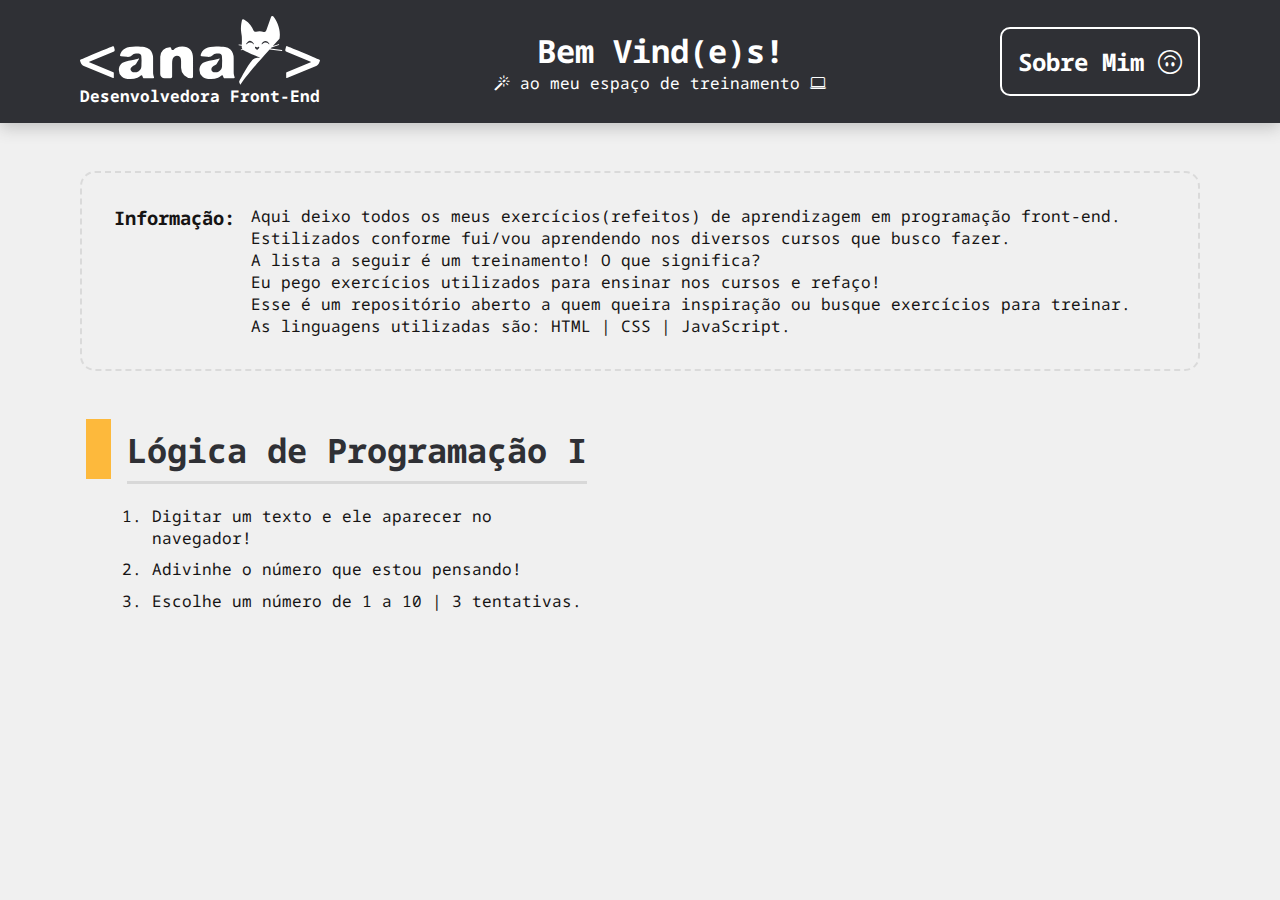
==== index.html @ 87edaaba "alterado ok" ====
<!DOCTYPE html>
<html lang="pt-br">
    <head>
        <meta charset="UTF-8">
        <meta http-equiv="X-UA-Compatible" content="IE=edge">
        <meta name="viewport" content="width=device-width, initial-scale=1">
        <title>Componentes de estudos!</title>
        <link rel="stylesheet" type="text/css" href="style.css">
        <link rel="shortcut icon" href="img/minha_logoDev.svg" />
        <link rel="stylesheet" href="https://cdn.jsdelivr.net/npm/bootstrap-icons@1.6.1/font/bootstrap-icons.css">
    </head>
    <body>
        <header class="header">
            <nav class="menu">

            </nav>
            <div class="header_itens">
                <div class="logo_pessoal">
                    <svg xmlns="http://www.w3.org/2000/svg" id="Layer_1" data-name="Layer 1" viewBox="0 0 716.2 253.9">
                        <path class="cls-2" d="M42.4,158.1l72.2-29.6h.1a6.1,6.1,0,0,0,3.5-7.2l-2.1-8.2c0-1.2-1.7-2-2.8-1.5l-1.2.5c-1.4.6-97.3,39.8-97.3,41.2s3.4,14.4,11.4,17.4l87.1,35.8a1.8,1.8,0,0,0,2.4-1.6V191.4a2.2,2.2,0,0,0-1.4-2L42.4,159.6A.8.8,0,0,1,42.4,158.1Z" transform="translate(-14.8 -21.5)"/><path class="cls-2" d="M198.1,166.4V169a24.2,24.2,0,0,1-2.1,10.8,17.4,17.4,0,0,1-7.2,7,22.4,22.4,0,0,1-11.1,2.9c-3.8,0-6.6-.9-8.6-2.7a9.1,9.1,0,0,1,.1-13.4c1.9-1.8,5.9-4.1,12.2-8h0l1.9-2.9c.6-1,7.6-11.4,7.6-13.3a2.9,2.9,0,0,0,0-1c-.1-.4-2.7.5-3.1.6l-2.2.7c-4,1-12.6,2.9-25.9,5.6-11.1,2.2-18.8,5.6-22.9,10.1s-6.2,10.3-6.2,17.4a24.4,24.4,0,0,0,8.6,18.9c5.7,5.1,14.1,7.7,25.2,7.7a57.1,57.1,0,0,0,21.9-3.9,40.1,40.1,0,0,0,10-6.1,2.9,2.9,0,0,1,4.7,1.3l.4,1.1a27.2,27.2,0,0,0,1.7,3.9,2.9,2.9,0,0,0,2.6,1.6h27.1a2.9,2.9,0,0,0,2.7-4,26.8,26.8,0,0,1-1.8-5.5,46,46,0,0,1-.8-10.2V146.7a39.3,39.3,0,0,0-2.7-13.8,25.7,25.7,0,0,0-7.1-11.1,33,33,0,0,0-16.1-7.5c-6.5-1.2-15.1-1.8-25.7-1.8a107.5,107.5,0,0,0-18.5,1.5c-5.7,1-10.2,2.4-13.4,4.2a31.2,31.2,0,0,0-10.5,8.9,34.8,34.8,0,0,0-4.7,10.6,2.9,2.9,0,0,0,2.5,3.7l18.2,1.9a19.6,19.6,0,0,0,16.3-5.5,9.1,9.1,0,0,1,1.6-1.3c2.9-1.9,7.3-2.8,13.1-2.8s7.7.8,9.5,2.6l.9,1c2,2.9-.6-2.2,1.3,2.6.2.7-.4-.7,0,0s-.3-.8,0,0,.9,12.3.9,13.3" transform="translate(-14.8 -21.5)"/><path class="cls-2" d="M633.7,112.1l-1.3-.5a2,2,0,0,0-2.7,1.5l-2.2,8.2a6.2,6.2,0,0,0,3.6,7.2h0l72.2,29.6a.8.8,0,0,1,0,1.5l-71.9,29.8a2.3,2.3,0,0,0-1.3,2v13.5a1.7,1.7,0,0,0,2.3,1.6l87.2-35.8c7.9-3,11.4-16.1,11.4-17.4S635,112.7,633.7,112.1Z" transform="translate(-14.8 -21.5)"/><path class="cls-2" d="M617.4,122.6l-34.1-4,3-3.3,22-7a.9.9,0,0,0,.7-1.3l-.2-.8a1.1,1.1,0,0,0-1.4-.7l-17.1,5.4,19.1-20.7a4.4,4.4,0,0,0,1-2.2,78.3,78.3,0,0,0,.8-11.1c0-23.5-10.6-42.2-19.2-53.8a4.1,4.1,0,0,0-7.1,1.1L570.6,65.1a6.1,6.1,0,0,1-7.5,3.8h0a47.1,47.1,0,0,0-22.9-.5,6.7,6.7,0,0,1-7.6-3.8c-4.2-9.6-12-22.4-26.2-30.9l-2.3-1.4a4.3,4.3,0,0,0-6.2,3c-2.4,12.8-2.3,13.2-2.9,24.7-.1,3.3,1.6,16.1,2.3,19.4s.8,14.6.3,28l-8.5-1.2c-.5-.1-.9.3-.9.9v.8c-.1.6.2,1.1.7,1.1l8.7,1.3c-.1,1.9-.2,3.8-.2,5.8a.4.4,0,0,1,.6.3l.5,1.8a8,8,0,0,0,.8,1.6l-4.2,1.7a1.1,1.1,0,0,0-.5,1.2l.2.7a.7.7,0,0,0,.9.6l5-2,.9.9c1.5,1.5,36.5,17.3,50,23a.4.4,0,1,1-.3.8l-1.6-.3c-3.2-.7-12.4,0-17.8,4.4-13.8,11.3-37.2,57.8-41.7,65.2a3.5,3.5,0,0,0-.4,2.2,15.8,15.8,0,0,0,4.3,8.1c6.9-12.6,31.1-43.6,86.5-104.7l36.5,4.3a1.2,1.2,0,0,0,1.3-1.1v-.9A1.2,1.2,0,0,0,617.4,122.6Zm-83.6-17.8c0,1-1,1.5-1.6.9l-2-2.1a16.9,16.9,0,0,0-3.5-2.2,11.1,11.1,0,0,0-4.6-1.1c-3.4,0-6.7,1.8-10.1,5.3-.6.7-1.5.2-1.5-.8a1.1,1.1,0,0,1,.2-.8,27.5,27.5,0,0,1,5.1-5.6,9.5,9.5,0,0,1,11.9-.6,25.1,25.1,0,0,1,5.8,6.2,1.1,1.1,0,0,1,.3.8Zm15.7,12c-.4,1.5-1.9,1.7-4.8,4.4a10.6,10.6,0,0,0-1.5,1.4h0l-1.3-1.3c-2.9-2.7-4.4-2.9-4.8-4.4a3,3,0,0,1,1.1-3.4c1.4-.7,3.3.8,3.7,1.1l1,1.2a.5.5,0,0,0,.6.1l1.2-1.3c.4-.3,2.3-1.8,3.7-1.1A3,3,0,0,1,549.5,116.8Zm18.8-16.5c-3.4,0-6.7,1.8-10.1,5.3-.6.7-1.6.2-1.6-.8a1.1,1.1,0,0,1,.3-.8,22.7,22.7,0,0,1,5.1-5.6,9.9,9.9,0,0,1,6.3-2.4,9.5,9.5,0,0,1,5.5,1.8,23.6,23.6,0,0,1,5.9,6.2,1.1,1.1,0,0,1,.2.8h0c0,1-.9,1.5-1.5.9a20.2,20.2,0,0,0-2.1-2.1,12.9,12.9,0,0,0-3.5-2.2A10.6,10.6,0,0,0,568.3,100.3Z" transform="translate(-14.8 -21.5)"/><path class="cls-2" d="M282.9,114.6h0a4.3,4.3,0,0,1,4.3,4.3h0a4.3,4.3,0,0,0,7.2,3.2,37.9,37.9,0,0,1,7.8-5.6,40.1,40.1,0,0,1,18.5-4c9.8,0,17.5,3,23.1,8.8s8.3,14.9,8.3,27.1V203a4.3,4.3,0,0,1-4.3,4.3h0a31.5,31.5,0,0,1-31.4-31.4V156.3c0-5.8-1-9.9-3.2-12.3s-5.2-3.6-9.1-3.6a12.6,12.6,0,0,0-10.4,4.9c-2.7,3.2-4,9.1-4,17.5V203a4.3,4.3,0,0,1-4.3,4.3H267a12.8,12.8,0,0,1-12.8-12.8V143.4A28.7,28.7,0,0,1,282.9,114.6Z" transform="translate(-14.8 -21.5)"/><path class="cls-2" d="M438.7,166.4V169a24.2,24.2,0,0,1-2.1,10.8,17.7,17.7,0,0,1-7.3,7,22,22,0,0,1-11,2.9c-3.8,0-6.6-.9-8.6-2.7a8.9,8.9,0,0,1-2.9-6.8,9.1,9.1,0,0,1,2.9-6.6c2-1.8,5.9-4.1,12.3-8h0l1.9-2.9c.6-1,7.6-11.4,7.6-13.3v-1c-.1-.4-2.7.5-3.1.6l-2.2.7c-4,1-12.6,2.9-26,5.6-11.1,2.2-18.7,5.6-22.8,10.1s-6.2,10.3-6.2,17.4a24.4,24.4,0,0,0,8.6,18.9c5.7,5.1,14.1,7.7,25.2,7.7a56.2,56.2,0,0,0,21.8-3.9,38.9,38.9,0,0,0,10.1-6.1,3,3,0,0,1,4.7,1.3l.3,1.1a29.9,29.9,0,0,0,1.8,3.9,2.9,2.9,0,0,0,2.6,1.6h27.1a2.9,2.9,0,0,0,2.7-4,26.8,26.8,0,0,1-1.8-5.5,45,45,0,0,1-.9-10.2V146.7a39,39,0,0,0-2.6-13.8,25.7,25.7,0,0,0-7.1-11.1,32.9,32.9,0,0,0-16.2-7.5c-6.4-1.2-15-1.8-25.6-1.8a106.6,106.6,0,0,0-18.5,1.5,44.9,44.9,0,0,0-13.5,4.2,30.8,30.8,0,0,0-10.4,8.9,34.8,34.8,0,0,0-4.7,10.6,2.9,2.9,0,0,0,2.5,3.7l18.2,1.9a19.6,19.6,0,0,0,16.3-5.5,6.5,6.5,0,0,1,1.6-1.3c2.9-1.9,7.3-2.8,13.1-2.8s7.7.8,9.5,2.6a3.9,3.9,0,0,1,.8,1c2.1,2.9-.6-2.2,1.3,2.6h0c.4.7-.3-.8,0,0s1,12.3,1,13.3" transform="translate(-14.8 -21.5)"/>
                    </svg>
                    <h1>Desenvolvedora Front-End</h1>
                </div>
                <div class="titulo_page">
                    <h2>Bem Vind(e)s!</h2>
                    <p><i class="bi bi-magic"></i> ao meu espaço de treinamento <i class="bi bi-laptop"></i></p>
                </div>
                <div class="about_me">
                    <h2>Sobre Mim <i class="bi bi-emoji-smile-upside-down"></i></h2>
                </div>
            </div>
            
        </header>
        <div class="animation"></div>
        <main class="container">
            <section class="content">
                <div class="apresentacao">
                    <h3>Informação:</h3>
                    <p>Aqui deixo todos os meus exercícios(refeitos) de aprendizagem em programação front-end. <br>Estilizados conforme fui/vou aprendendo nos diversos cursos que busco fazer. <br>A lista a seguir é um treinamento! O que significa? <br>Eu pego exercícios utilizados para ensinar nos cursos e refaço! <br>
                    Esse é um repositório aberto a quem queira inspiração ou busque exercícios para treinar. <br>As linguagens utilizadas são:<span> HTML | CSS | JavaScript.</span>
                    </p>
                </div>
                
                <div class="box_logica">
                    <div class="box_title">
                        <span></span>
                        <h3>Lógica de Programação I </h3>
                    </div>
                    
                    <ol class="lista_logica">
                        <li><a href="/logica-programacao/01-DigitarTexto/index.html">Digitar um texto e ele aparecer no navegador!</a></li>
                        <li><a href="#">Adivinhe o número que estou pensando!</a></li>
                        <li><a href="#">Escolhe um número de 1 a 10 | 3 tentativas.</a></li>       
                    </ol>
                </div>
            </section>
        </main>
        <footer>

        </footer>
    </body>
</html>
---- style.css ----
@import url('https://fonts.googleapis.com/css2?family=Indie+Flower&family=Roboto:wght@300;400;500;700;900&display=swap');
@import url('https://fonts.googleapis.com/css2?family=Indie+Flower&family=Noto+Sans+Mono:wght@200;300;400;500;600;700;800;900&display=swap');

* {
    padding: 0;
    margin: 0;
    font-family: 'Noto Sans Mono', monospace;
}

:root {
    --menu: #2f3035;
    --white: #fff;
    --orange: #fff;
    --black: rgb(22, 20, 20);
}

body {
    background-color: rgb(240, 240, 240);
    color: var(--black);
}

.container {
    margin: 0 5rem 0 5rem;
    padding: 3rem 0 3rem 0;
}

.header {
    background-color: var(--menu);
    padding: 1rem 5rem;
    box-shadow: 0 5px 15px rgb(195, 195, 195);
}

.header svg {
    fill: var(--orange);
    width: 15rem;
}

.logo_pessoal h1 {
    font-size: 1rem;
    color: var(--orange);
    margin-top: -1rem;
}

.logo_pessoal {
    display: flex;
    flex-direction: column;
    align-items: center;
}

.header_itens {
    display: flex;
    align-items: center;
    justify-content: space-between;
}

.titulo_page {
    text-align: center;
    color: var(--orange);
}

.titulo_page h2 {
    font-size: 2rem;
}

.about_me h2 {
    border: 2px double var(--orange);
    padding: 1rem;
    color: var(--orange);
    border-radius: 10px;
    cursor: pointer;
}

.about_me h2:hover {
    background-color: var(--orange);
    border: 2px double var(--orange);
    color: var(--menu);

}

.apresentacao {
    display: flex;
    align-items:inherit;
    border: 2px dashed #dadada;
    border-radius: 15px;
    padding: 2rem;
}

.apresentacao p {
    margin-left: 1rem;
    
}

.box_logica {
    margin-top: 3rem;
    width: 32rem;
}

.box_logica h3 {
    border-bottom: 3px solid rgb(216, 216, 216);
    color: var(--menu);
    text-align: center;
    padding: .5rem 0;
    margin-bottom: 1rem;
    font-size: 2.1rem;
}

.lista_logica {
    display: flex;
    flex-direction: column;
    align-content: center;
    justify-content: center;
    margin-left: 4.5rem;
}

.box_logica a {
    text-decoration: none;
    color: var(--black);
}

.box_logica li {
    padding: .3rem 0;
}

.box_logica li:hover {
    font-weight: 800;
    text-decoration: underline;
    color: rgba(255, 177, 33, 0.87);
}

.box_title {
    display: flex;
    justify-content: center;
}

.box_title span {
    width: 25px;
    height: 60px;
    background-color: rgba(255, 177, 33, 0.87);
    margin-right: 1rem;
}

@media (max-width:768px) {
    .container {
        margin: 0 1rem;
    }

    .header {
        padding: 1rem;
    }

    .header svg {
        width: 10rem;
    }

    .header_itens {
        justify-content: center;
        flex-direction: column;
    }
    
    .logo_pessoal h1 {
        font-size: .5rem;
        margin-top: -0.3rem;
    }
    
    .titulo_page,
    .about_me h2 {
        display: none;
    }

    .apresentacao {
        flex-direction: column;
        padding: 1rem;
    }

    .apresentacao p {
        font-size: .7rem;
        margin-left: 0;
    }

    .apresentacao h3 {
        font-size: .9rem;
        margin-bottom: .3rem ;
    }

    .box_logica {
        width: 100%;
    }

    .box_logica h3 {
        font-size: 1.2rem;
    }

    .box_title {
        justify-content: left;
    }

    .lista_logica {
        width: 16rem;
    }

}
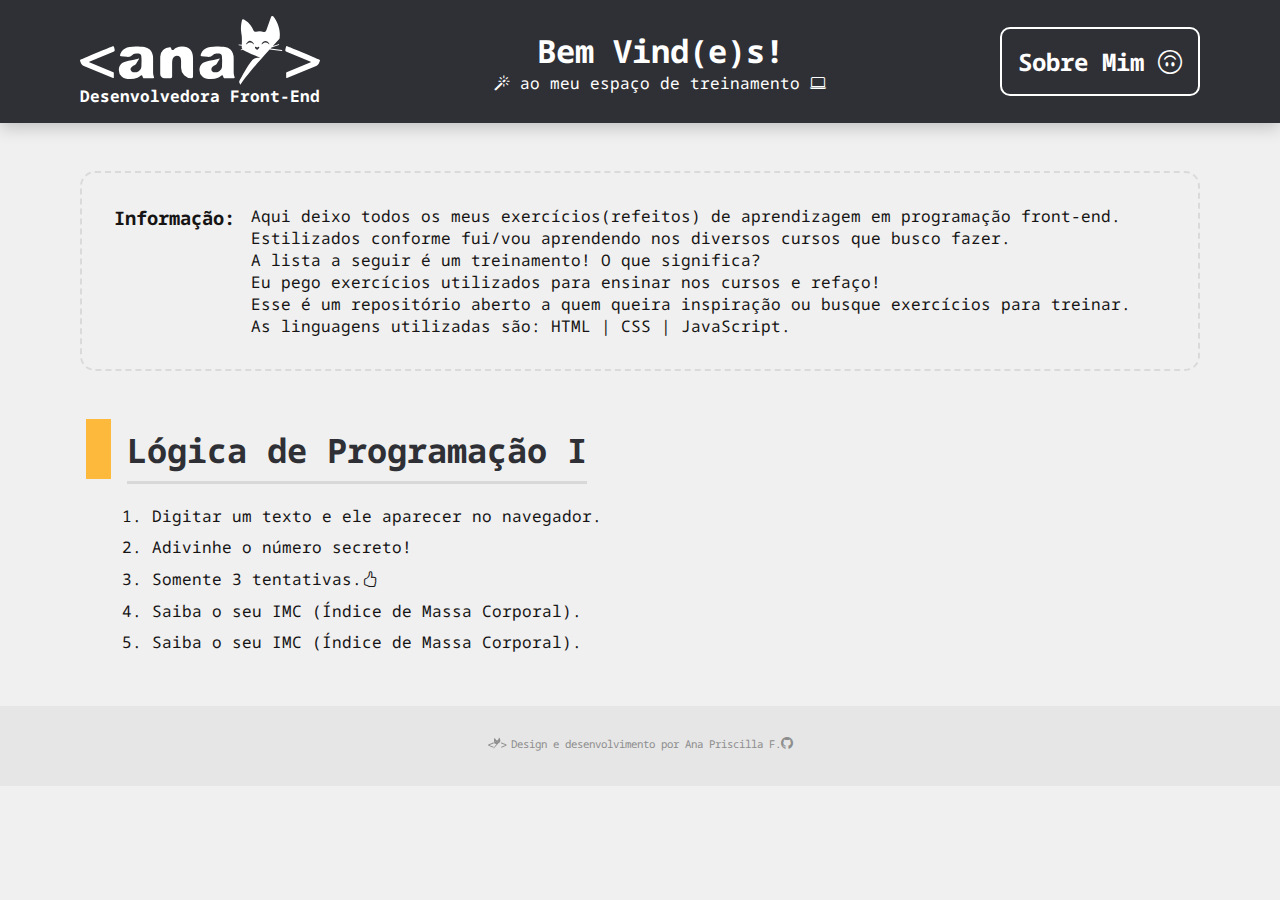
==== commit cb8f6ded: "add footer a page principal e add o adivinhe o numero secreto" ====
--- a/index.html
+++ b/index.html
@@ -6,7 +6,7 @@
         <meta name="viewport" content="width=device-width, initial-scale=1">
         <title>Componentes de estudos!</title>
         <link rel="stylesheet" type="text/css" href="style.css">
-        <link rel="shortcut icon" href="img/minha_logoDev.svg" />
+        <link rel="shortcut icon" href="img/favicon.svg" />
         <link rel="stylesheet" href="https://cdn.jsdelivr.net/npm/bootstrap-icons@1.6.1/font/bootstrap-icons.css">
     </head>
     <body>
@@ -48,15 +48,24 @@
                     </div>
                     
                     <ol class="lista_logica">
-                        <li><a href="/logica-programacao/01-DigitarTexto/index.html">Digitar um texto e ele aparecer no navegador!</a></li>
-                        <li><a href="#">Adivinhe o número que estou pensando!</a></li>
-                        <li><a href="#">Escolhe um número de 1 a 10 | 3 tentativas.</a></li>       
+                        <li><a href="logica-programacao/digitar-texto/index.html">Digitar um texto e ele aparecer no navegador.</a></li>
+                        <li><a href="logica-programacao/adivinhe-o-numero-pensado/index.html">Adivinhe o número secreto!</a></li>
+                        <li><a href="#">Somente 3 tentativas.<i class="bi bi-hand-thumbs-up"></i></a></li>
+                        <li><a href="#">Saiba o seu IMC (Índice de Massa Corporal).</a></li>
+                        <li><a href="#">Saiba o seu IMC (Índice de Massa Corporal).</a></li>          
                     </ol>
                 </div>
             </section>
         </main>
-        <footer>
-
+        <footer class="footer">
+            <div class="itens_footer">
+                <svg xmlns="http://www.w3.org/2000/svg" id="Layer_1" data-name="Layer 1" viewBox="0 0 768 609">
+                    <path d="M95.2,373.1l145.4-59.7h.1a12.4,12.4,0,0,0,7.2-14.6l-4.4-16.4c0-2.4-3.2-4-5.5-3.1l-2.5,1.1c-2.7,1.1-196,80-196,83s7,29,23,35l175.5,72a3.5,3.5,0,0,0,4.8-3.2V440.1a4.5,4.5,0,0,0-2.7-4l-144.9-60A1.6,1.6,0,0,1,95.2,373.1Z" transform="translate(-0.3 0.4)"/><path d="M533,280.4l-2.5-1.1c-2.3-.9-5.5.7-5.5,3.1l-4.4,16.4a12.4,12.4,0,0,0,7.2,14.6h.1l145.4,59.7a1.6,1.6,0,0,1,0,3l-144.9,60a4.4,4.4,0,0,0-2.6,4v27.1a3.4,3.4,0,0,0,4.7,3.2l175.5-72c16-6,23-32.5,23-35S535.7,281.5,533,280.4Z" transform="translate(-0.3 0.4)"/><path d="M505.2,301.5l-68.7-8,6.1-6.8,44.2-13.9a2.3,2.3,0,0,0,1.5-2.8l-.5-1.5a2.2,2.2,0,0,0-2.8-1.4l-34.3,10.8c12.1-13.3,24.8-27.1,38.3-41.7a7.9,7.9,0,0,0,2.1-4.3,160.6,160.6,0,0,0,1.7-22.5c0-47.3-21.4-85-38.7-108.2a8.2,8.2,0,0,0-14.3,2.2l-28.9,82.3a12.4,12.4,0,0,1-15,7.7h-.1a92.6,92.6,0,0,0-46-1,13.8,13.8,0,0,1-15.4-7.8c-8.4-19.2-24.1-45.1-52.6-62.2q-2.4-1.5-4.8-2.7a8.6,8.6,0,0,0-12.5,6.1c-4.7,25.6-4.5,26.4-5.7,49.6-.4,6.7,3.1,32.4,4.5,39,1.8,8.5,1.7,29.4.7,56.6l-17.3-2.6a1.8,1.8,0,0,0-1.8,1.8v1.7a2.1,2.1,0,0,0,1.4,2.3l17.5,2.6c-.1,3.8-.3,7.6-.5,11.5a.9.9,0,0,1,1.2.7c.5,1.7.9,2.9,1.2,3.7a31.3,31.3,0,0,0,1.5,3.2l-8.4,3.4a2.1,2.1,0,0,0-1,2.4l.4,1.3c.2,1,1.1,1.6,1.8,1.3l10.2-4.1,1.6,1.8c3.1,3.1,73.6,34.9,100.8,46.3a1,1,0,0,1-.6,1.8l-3.3-.7c-6.3-1.3-24.8,0-35.8,9-27.9,22.7-74.9,116.2-83.9,131.2a7.2,7.2,0,0,0-.9,4.5c1.4,8.2,7.3,15.2,8.8,16.3,13.7-25.5,62.4-87.8,174.2-210.9l73.4,8.6A2.3,2.3,0,0,0,507,306l.2-1.9A2.2,2.2,0,0,0,505.2,301.5ZM336.8,265.6c0,2-2,3.1-3.2,1.8a56.9,56.9,0,0,0-4.1-4.2,29.7,29.7,0,0,0-7-4.5,21.8,21.8,0,0,0-9.2-2c-6.8,0-13.6,3.5-20.3,10.6-1.3,1.3-3.1.3-3.1-1.7a2.4,2.4,0,0,1,.4-1.5,46.6,46.6,0,0,1,10.3-11.3c4.1-3.3,8.3-4.9,12.7-4.9a19.8,19.8,0,0,1,11.2,3.6A51.2,51.2,0,0,1,336.3,264a3,3,0,0,1,.5,1.6Zm31.7,24.2c-.9,3.1-3.9,3.4-9.7,8.8-1.1,1.1-2.4,2.2-3,2.9v-.3c-.7-.6-1.5-1.6-2.7-2.6-5.7-5.4-8.7-5.7-9.6-8.8s.2-5.8,2.3-6.9,6.6,1.7,7.3,2.3a17.1,17.1,0,0,1,2.2,2.5.7.7,0,0,0,1.1,0,18.8,18.8,0,0,1,2.4-2.5c.8-.6,4.6-3.7,7.4-2.3S369.2,287.3,368.5,289.8Zm37.8-33.1c-6.8,0-13.6,3.5-20.3,10.6-1.3,1.3-3.1.3-3.1-1.7a2.4,2.4,0,0,1,.4-1.5,46.6,46.6,0,0,1,10.3-11.3c4.1-3.3,8.3-4.9,12.7-4.9a19.8,19.8,0,0,1,11.2,3.6A51.2,51.2,0,0,1,429.3,264a3,3,0,0,1,.5,1.6h0c0,2-2,3.1-3.2,1.8a56.9,56.9,0,0,0-4.1-4.2,29.7,29.7,0,0,0-7-4.5A21.8,21.8,0,0,0,406.3,256.7Z"></path>
+                </svg>
+                <h6>
+                    Design e desenvolvimento por <a href="https://github.com/anapriscilla">Ana Priscilla F.<i class="bi bi-github"></i></a>
+                </h6>
+            </div>
         </footer>
     </body>
 </html>--- a/style.css
+++ b/style.css
@@ -92,6 +92,10 @@
 
 .box_logica {
     margin-top: 3rem;
+   /* width: 32rem;*/
+}
+
+.box_title {
     width: 32rem;
 }
 
@@ -127,6 +131,7 @@
     color: rgba(255, 177, 33, 0.87);
 }
 
+
 .box_title {
     display: flex;
     justify-content: center;
@@ -139,6 +144,43 @@
     margin-right: 1rem;
 }
 
+.footer {
+    background-color: rgb(230, 230, 230);
+    height: 5rem;
+}
+
+.itens_footer {
+    padding-top: 1.8rem;
+    display: flex;
+    align-items: center;
+    justify-content: center;
+}
+
+.itens_footer h6 {
+    color: rgb(141, 141, 141);
+    font-weight: normal;
+}
+
+.itens_footer svg {
+    width: 1.3rem;
+    fill: rgb(141, 141, 141);
+    margin-right: .2rem;
+}
+
+.itens_footer a {
+    text-decoration: none;
+    color: rgb(141, 141, 141);
+}
+
+.itens_footer a:hover {
+    color: var(--menu);
+}
+
+
+.bi-github {
+    font-size: .75rem;
+}
+
 @media (max-width:768px) {
     .container {
         margin: 0 1rem;
@@ -198,4 +240,9 @@
         width: 16rem;
     }
 
+    .footer,
+    .box_title {
+        width: 100%;
+    }
+
 }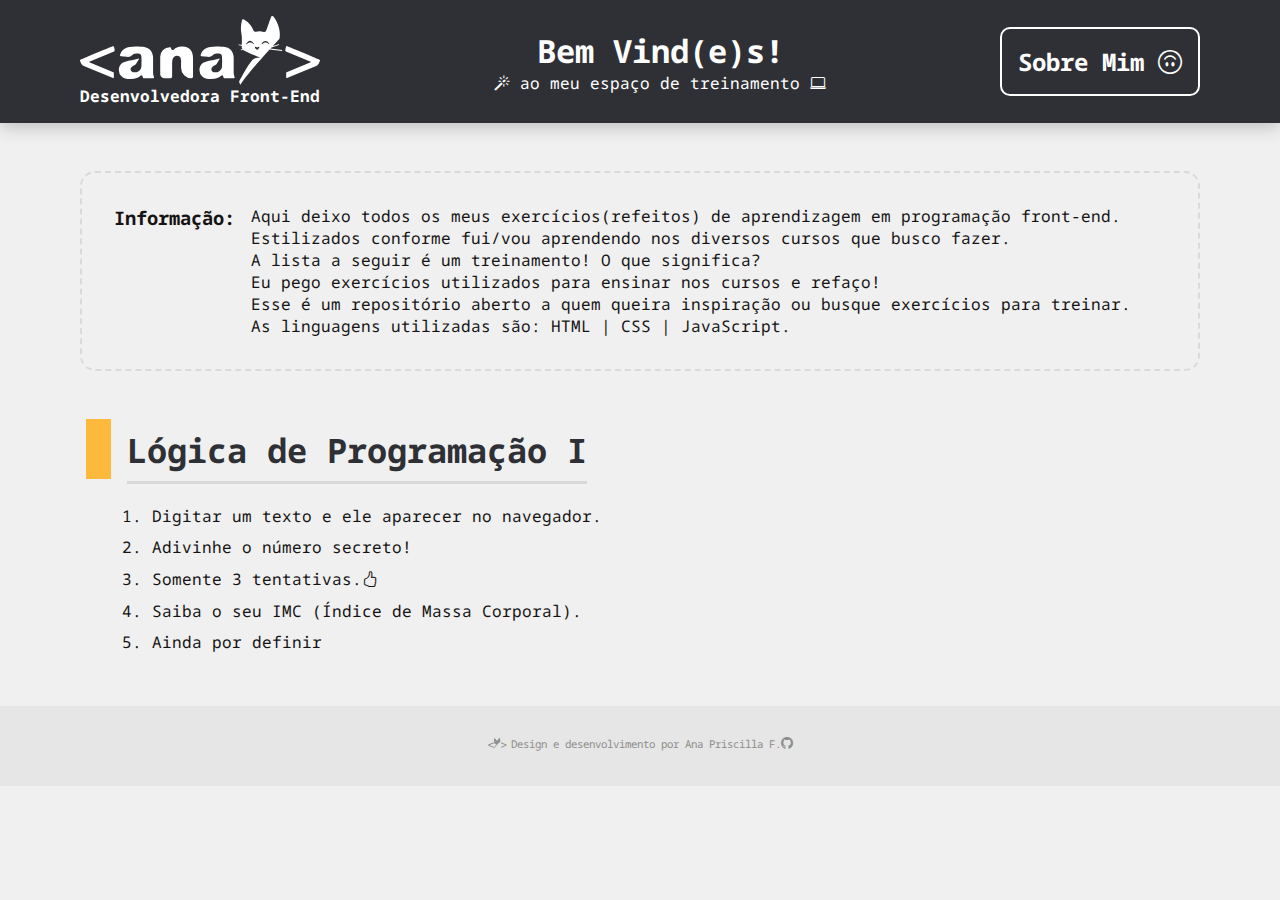
==== commit 5b1cd5b3: "atualizado" ====
--- a/index.html
+++ b/index.html
@@ -52,7 +52,7 @@
                         <li><a href="logica-programacao/adivinhe-o-numero-pensado/index.html">Adivinhe o número secreto!</a></li>
                         <li><a href="#">Somente 3 tentativas.<i class="bi bi-hand-thumbs-up"></i></a></li>
                         <li><a href="#">Saiba o seu IMC (Índice de Massa Corporal).</a></li>
-                        <li><a href="#">Saiba o seu IMC (Índice de Massa Corporal).</a></li>          
+                        <li><a href="#">Ainda por definir</a></li>          
                     </ol>
                 </div>
             </section>
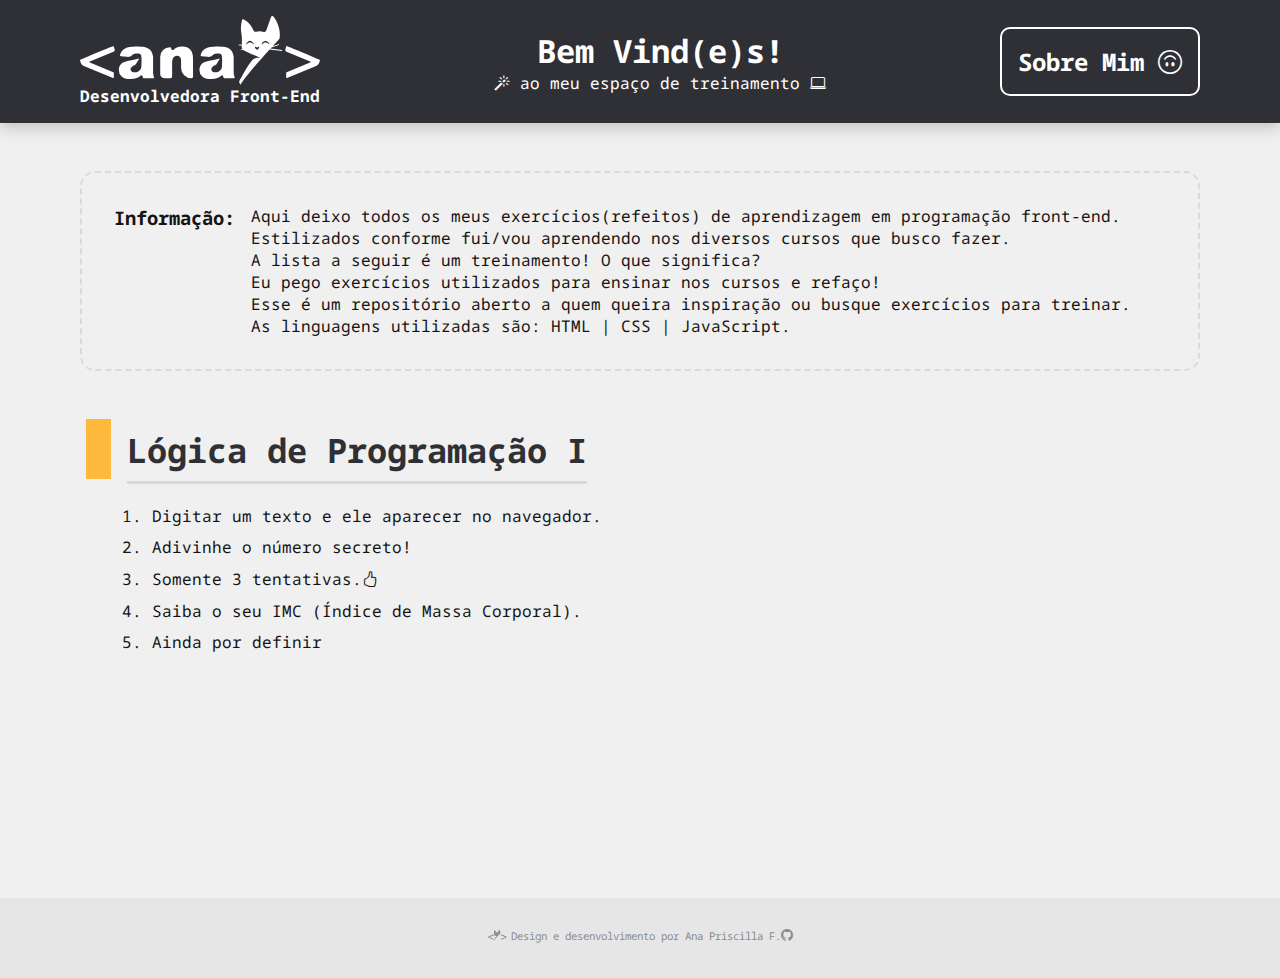
==== commit 0f0487a6: "atualizado" ====
--- a/index.html
+++ b/index.html
@@ -26,7 +26,9 @@
                     <p><i class="bi bi-magic"></i> ao meu espaço de treinamento <i class="bi bi-laptop"></i></p>
                 </div>
                 <div class="about_me">
-                    <h2>Sobre Mim <i class="bi bi-emoji-smile-upside-down"></i></h2>
+                    <a href="https://anapriscilla.github.io/portfolio/">
+                        <h2>Sobre Mim <i class="bi bi-emoji-smile-upside-down"></i></h2>
+                    </a>
                 </div>
             </div>
             
--- a/style.css
+++ b/style.css
@@ -75,6 +75,10 @@
     border: 2px double var(--orange);
     color: var(--menu);
 
+}
+
+.about_me a {
+    text-decoration: none;
 }
 
 .apresentacao {
@@ -181,6 +185,10 @@
     font-size: .75rem;
 }
 
+.footer {
+    margin-top: 12rem;
+}
+
 @media (max-width:768px) {
     .container {
         margin: 0 1rem;
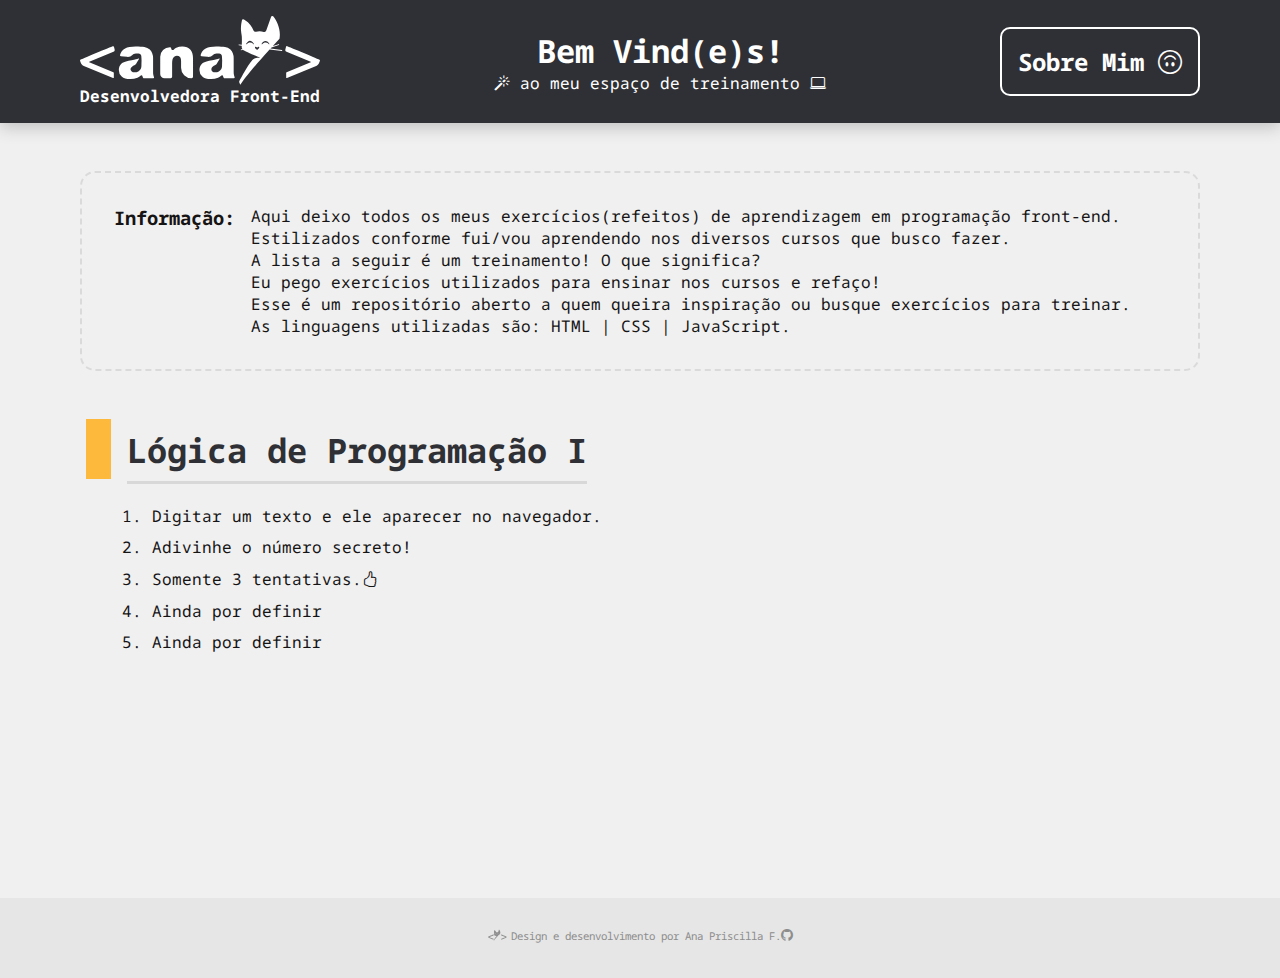
==== commit 9a11e975: "atualizado" ====
--- a/index.html
+++ b/index.html
@@ -52,8 +52,8 @@
                     <ol class="lista_logica">
                         <li><a href="logica-programacao/digitar-texto/index.html">Digitar um texto e ele aparecer no navegador.</a></li>
                         <li><a href="logica-programacao/adivinhe-o-numero-pensado/index.html">Adivinhe o número secreto!</a></li>
-                        <li><a href="#">Somente 3 tentativas.<i class="bi bi-hand-thumbs-up"></i></a></li>
-                        <li><a href="#">Saiba o seu IMC (Índice de Massa Corporal).</a></li>
+                        <li><a href="logica-programacao/tres-tentativas/index.html">Somente 3 tentativas.<i class="bi bi-hand-thumbs-up"></i></a></li>
+                        <li><a href="#">Ainda por definir</a></li>
                         <li><a href="#">Ainda por definir</a></li>          
                     </ol>
                 </div>
